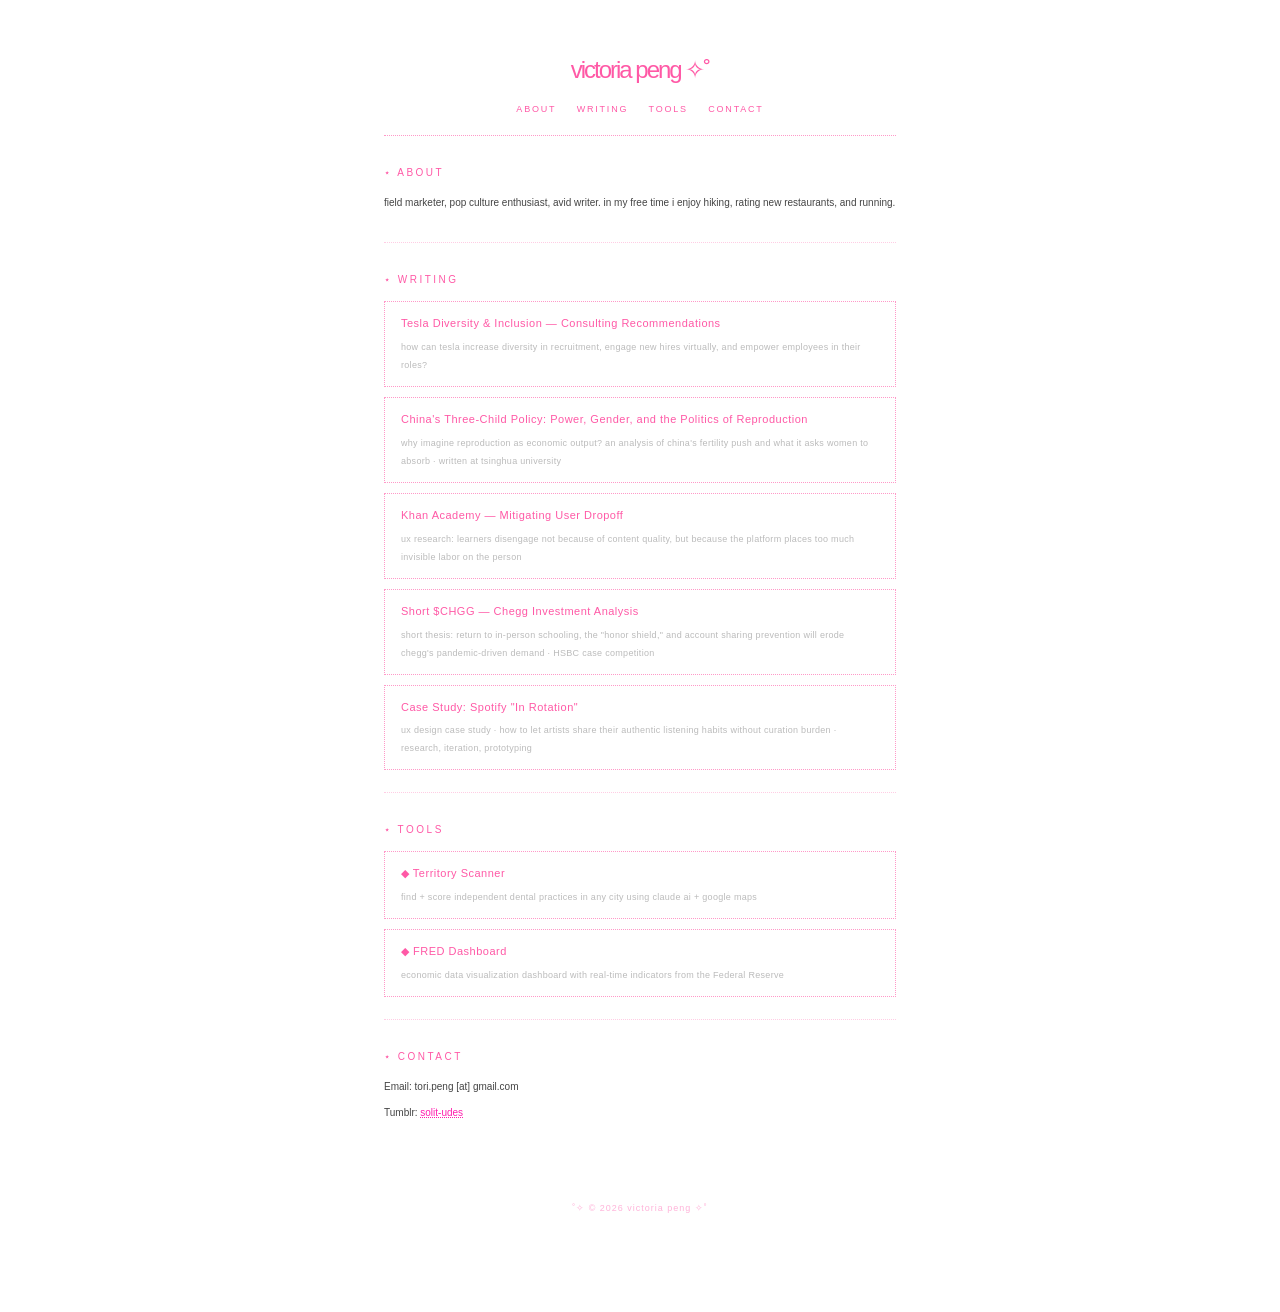
==== index.html @ 68c6b648 "Add Spotify case study to writing section" ====
<!DOCTYPE html>
<html lang="en">
<head>
  <meta charset="UTF-8">
  <meta name="viewport" content="width=device-width, initial-scale=1.0">
  <title>victoria peng</title>
  <style>
    * { margin: 0; padding: 0; box-sizing: border-box; }

    ::-webkit-scrollbar { width: 5px; }
    ::-webkit-scrollbar-track { background: #ffe8f4; }
    ::-webkit-scrollbar-thumb { background: #ff59a6; border-radius: 3px; }

    body {
      font-family: Verdana, sans-serif;
      font-size: 10px;
      background: #fff;
      color: #444;
      cursor: crosshair;
      line-height: 1.8;
    }

    a {
      color: #ff1bad;
      text-decoration: underline dotted;
    }
    a:hover { font-weight: bold; letter-spacing: 0.5px; }

    #container {
      max-width: 560px;
      margin: 48px auto;
      padding: 0 24px;
    }

    header {
      text-align: center;
      border-bottom: 1px dotted #ff99c8;
      padding-bottom: 18px;
      margin-bottom: 28px;
    }

    h1 {
      font-family: 'Century Gothic', 'Futura', 'Trebuchet MS', sans-serif;
      font-size: 24px;
      font-weight: 400;
      letter-spacing: -2px;
      color: #ff59a6;
      margin-bottom: 10px;
    }

    nav {
      font-size: 9px;
      letter-spacing: 1.8px;
      text-transform: uppercase;
    }
    nav a {
      color: #ff59a6;
      text-decoration: none;
      margin: 0 8px;
    }
    nav a:hover { text-decoration: underline dotted; font-weight: bold; }

    section {
      margin-bottom: 28px;
      border-bottom: 1px dotted #ffcde4;
      padding-bottom: 22px;
    }
    section:last-child { border-bottom: none; }

    h2 {
      font-family: 'Century Gothic', 'Futura', 'Trebuchet MS', sans-serif;
      font-size: 10px;
      font-weight: 400;
      color: #ff59a6;
      text-transform: uppercase;
      letter-spacing: 2.5px;
      margin-bottom: 12px;
    }

    p { margin-bottom: 8px; }

    ul { list-style: none; padding: 0; }
    ul li { padding: 2px 0; }
    ul li::before { content: '✧ '; color: #ffb3d9; }

    .tool-card {
      display: block;
      border: 1px dotted #ff99c8;
      padding: 12px 16px;
      margin-top: 10px;
      color: #444;
      text-decoration: none;
      transition: background 0.15s;
    }
    .tool-card:hover {
      background: #fff5fb;
      font-weight: normal;
      letter-spacing: 0;
    }
    .tool-card-title {
      font-family: 'Century Gothic', 'Futura', 'Trebuchet MS', sans-serif;
      font-size: 11px;
      color: #ff59a6;
      display: block;
      margin-bottom: 4px;
      letter-spacing: 0.5px;
    }
    .tool-card-desc {
      font-size: 9px;
      color: #bbb;
      letter-spacing: 0.3px;
    }

    footer {
      text-align: center;
      font-size: 9px;
      color: #ffb3d9;
      padding: 20px 0 48px;
      letter-spacing: 1px;
    }
  </style>
</head>
<body>
<div id="container">
  <header>
    <h1>victoria peng ✧˚</h1>
    <nav>
      <a href="#about">about</a>
      <a href="#writing">writing</a>
      <a href="#tools">tools</a>
      <a href="#contact">contact</a>
    </nav>
  </header>

  <main>
    <section id="about">
      <h2>⋆ about</h2>
      <p>field marketer, pop culture enthusiast, avid writer. in my free time i enjoy hiking, rating new restaurants, and running.</p>
    </section>

    <section id="writing">
      <h2>⋆ writing</h2>
      <a class="tool-card" href="tesla.html">
        <span class="tool-card-title">Tesla Diversity & Inclusion — Consulting Recommendations</span>
        <span class="tool-card-desc">how can tesla increase diversity in recruitment, engage new hires virtually, and empower employees in their roles?</span>
      </a>
      <a class="tool-card" href="china.html">
        <span class="tool-card-title">China's Three-Child Policy: Power, Gender, and the Politics of Reproduction</span>
        <span class="tool-card-desc">why imagine reproduction as economic output? an analysis of china's fertility push and what it asks women to absorb · written at tsinghua university</span>
      </a>
      <a class="tool-card" href="khan.html">
        <span class="tool-card-title">Khan Academy — Mitigating User Dropoff</span>
        <span class="tool-card-desc">ux research: learners disengage not because of content quality, but because the platform places too much invisible labor on the person</span>
      </a>
      <a class="tool-card" href="chegg.html">
        <span class="tool-card-title">Short $CHGG — Chegg Investment Analysis</span>
        <span class="tool-card-desc">short thesis: return to in-person schooling, the "honor shield," and account sharing prevention will erode chegg's pandemic-driven demand · HSBC case competition</span>
      </a>
      <a class="tool-card" href="case-studies/">
        <span class="tool-card-title">Case Study: Spotify "In Rotation"</span>
        <span class="tool-card-desc">ux design case study · how to let artists share their authentic listening habits without curation burden · research, iteration, prototyping</span>
      </a>
    </section>

    <section id="tools">
      <h2>⋆ tools</h2>
      <a class="tool-card" href="territory.html">
        <span class="tool-card-title">◆ Territory Scanner</span>
        <span class="tool-card-desc">find + score independent dental practices in any city using claude ai + google maps</span>
      </a>
      <a class="tool-card" href="dashboard/">
        <span class="tool-card-title">◆ FRED Dashboard</span>
        <span class="tool-card-desc">economic data visualization dashboard with real-time indicators from the Federal Reserve</span>
      </a>
    </section>

    <section id="contact">
      <h2>⋆ contact</h2>
      <p>Email: tori.peng [at] gmail.com</p>
      <p>Tumblr: <a href="https://solit-udes.tumblr.com/" target="_blank">solit-udes</a></p>
    </section>
  </main>

  <footer>˚✧ © 2026 victoria peng ✧˚</footer>
</div>
</body>
</html>
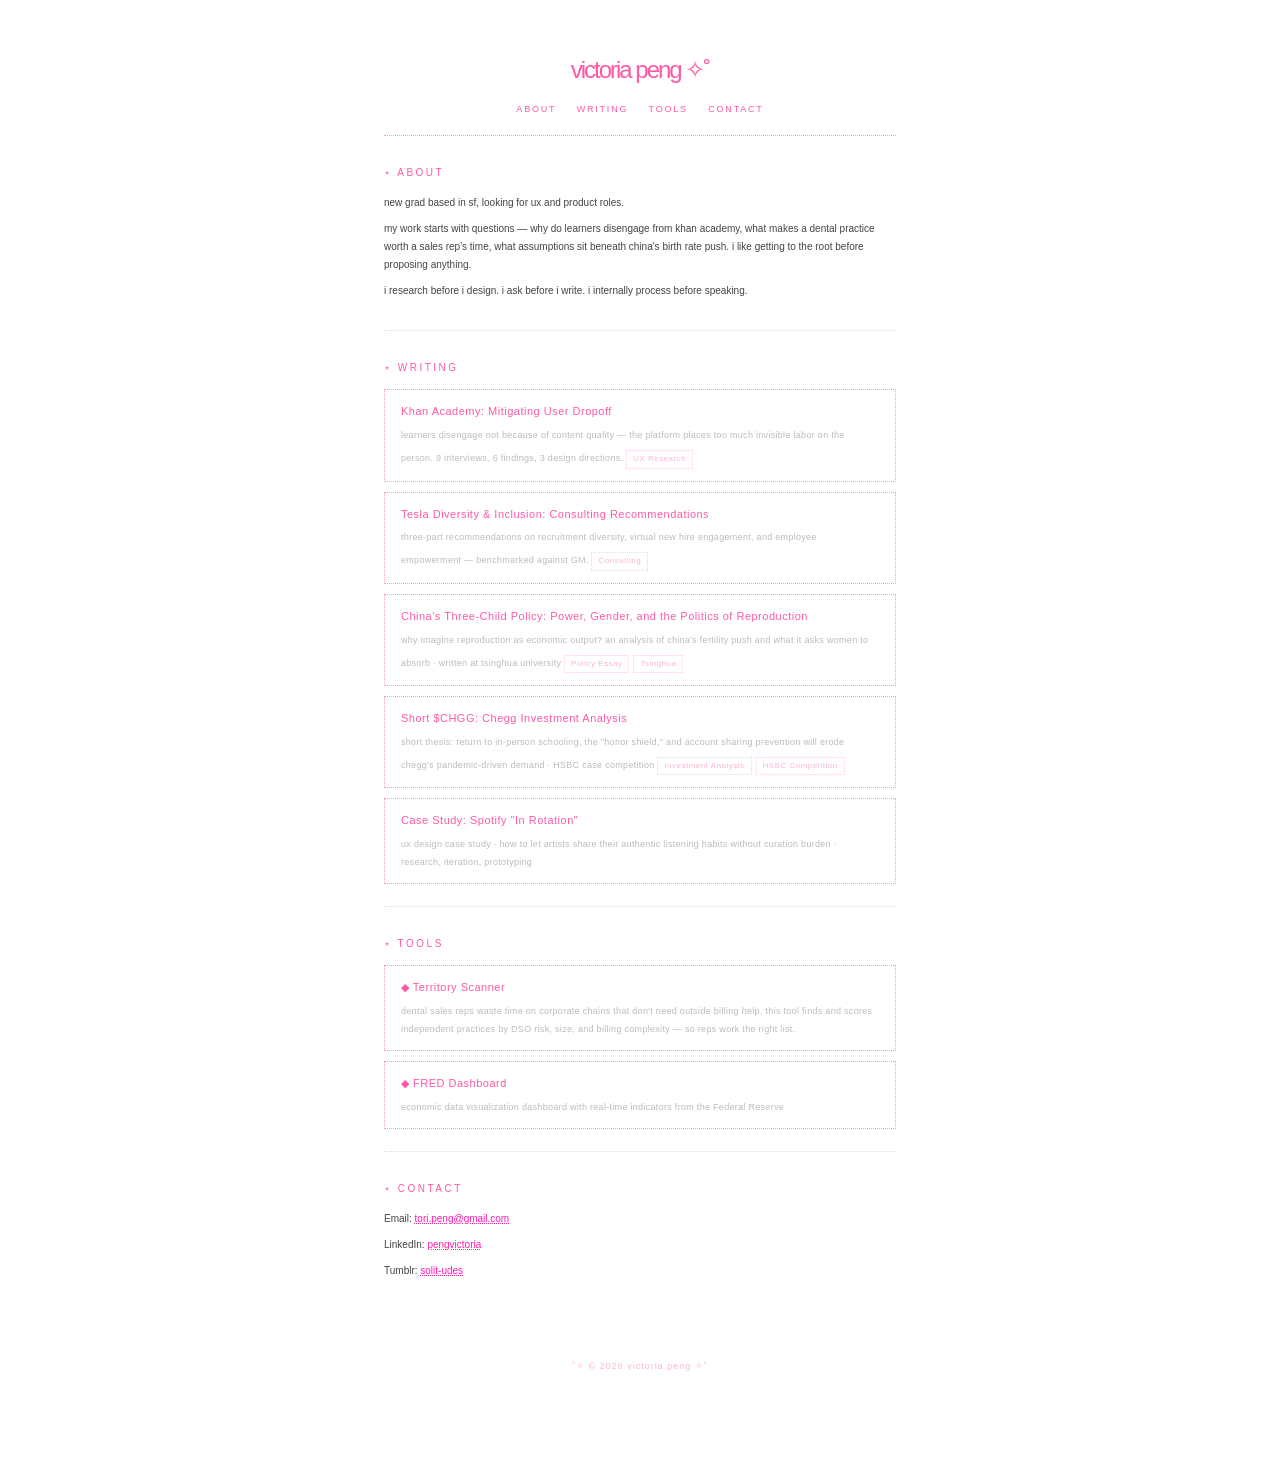
==== commit fcce1e26: "update about, contact, writing tags, tools copy for UX job search" ====
--- a/index.html
+++ b/index.html
@@ -109,6 +109,16 @@
       font-size: 9px;
       color: #bbb;
       letter-spacing: 0.3px;
+    }
+    .tool-card-tag {
+      display: inline-block;
+      font-size: 8px;
+      color: #ffb3d9;
+      border: 1px dotted #ffcde4;
+      padding: 1px 6px;
+      margin-top: 6px;
+      margin-right: 4px;
+      letter-spacing: 0.5px;
     }
 
     footer {
@@ -135,28 +145,34 @@
   <main>
     <section id="about">
       <h2>⋆ about</h2>
-      <p>field marketer, pop culture enthusiast, avid writer. in my free time i enjoy hiking, rating new restaurants, and running.</p>
+      <p>new grad based in sf, looking for ux and product roles.</p>
+      <p>my work starts with questions — why do learners disengage from khan academy, what makes a dental practice worth a sales rep's time, what assumptions sit beneath china's birth rate push. i like getting to the root before proposing anything.</p>
+      <p>i research before i design. i ask before i write. i internally process before speaking.</p>
     </section>
 
     <section id="writing">
       <h2>⋆ writing</h2>
+      <a class="tool-card" href="khan.html">
+        <span class="tool-card-title">Khan Academy: Mitigating User Dropoff</span>
+        <span class="tool-card-desc">learners disengage not because of content quality — the platform places too much invisible labor on the person. 9 interviews, 6 findings, 3 design directions.</span>
+        <span class="tool-card-tag">UX Research</span>
+      </a>
       <a class="tool-card" href="tesla.html">
-        <span class="tool-card-title">Tesla Diversity & Inclusion — Consulting Recommendations</span>
-        <span class="tool-card-desc">how can tesla increase diversity in recruitment, engage new hires virtually, and empower employees in their roles?</span>
+        <span class="tool-card-title">Tesla Diversity & Inclusion: Consulting Recommendations</span>
+        <span class="tool-card-desc">three-part recommendations on recruitment diversity, virtual new hire engagement, and employee empowerment — benchmarked against GM.</span>
+        <span class="tool-card-tag">Consulting</span>
       </a>
       <a class="tool-card" href="china.html">
         <span class="tool-card-title">China's Three-Child Policy: Power, Gender, and the Politics of Reproduction</span>
         <span class="tool-card-desc">why imagine reproduction as economic output? an analysis of china's fertility push and what it asks women to absorb · written at tsinghua university</span>
-      </a>
-      <a class="tool-card" href="khan.html">
-        <span class="tool-card-title">Khan Academy — Mitigating User Dropoff</span>
-        <span class="tool-card-desc">ux research: learners disengage not because of content quality, but because the platform places too much invisible labor on the person</span>
+        <span class="tool-card-tag">Policy Essay</span><span class="tool-card-tag">Tsinghua</span>
       </a>
       <a class="tool-card" href="chegg.html">
-        <span class="tool-card-title">Short $CHGG — Chegg Investment Analysis</span>
+        <span class="tool-card-title">Short $CHGG: Chegg Investment Analysis</span>
         <span class="tool-card-desc">short thesis: return to in-person schooling, the "honor shield," and account sharing prevention will erode chegg's pandemic-driven demand · HSBC case competition</span>
-      </a>
-      <a class="tool-card" href="case-studies/">
+        <span class="tool-card-tag">Investment Analysis</span><span class="tool-card-tag">HSBC Competition</span>
+      </a>
+      <a class="tool-card" href="spotify.html">
         <span class="tool-card-title">Case Study: Spotify "In Rotation"</span>
         <span class="tool-card-desc">ux design case study · how to let artists share their authentic listening habits without curation burden · research, iteration, prototyping</span>
       </a>
@@ -166,7 +182,7 @@
       <h2>⋆ tools</h2>
       <a class="tool-card" href="territory.html">
         <span class="tool-card-title">◆ Territory Scanner</span>
-        <span class="tool-card-desc">find + score independent dental practices in any city using claude ai + google maps</span>
+        <span class="tool-card-desc">dental sales reps waste time on corporate chains that don't need outside billing help. this tool finds and scores independent practices by DSO risk, size, and billing complexity — so reps work the right list.</span>
       </a>
       <a class="tool-card" href="dashboard/">
         <span class="tool-card-title">◆ FRED Dashboard</span>
@@ -176,7 +192,8 @@
 
     <section id="contact">
       <h2>⋆ contact</h2>
-      <p>Email: tori.peng [at] gmail.com</p>
+      <p>Email: <a href="mailto:tori.peng@gmail.com">tori.peng@gmail.com</a></p>
+      <p>LinkedIn: <a href="https://linkedin.com/in/pengvictoria" target="_blank">pengvictoria</a></p>
       <p>Tumblr: <a href="https://solit-udes.tumblr.com/" target="_blank">solit-udes</a></p>
     </section>
   </main>
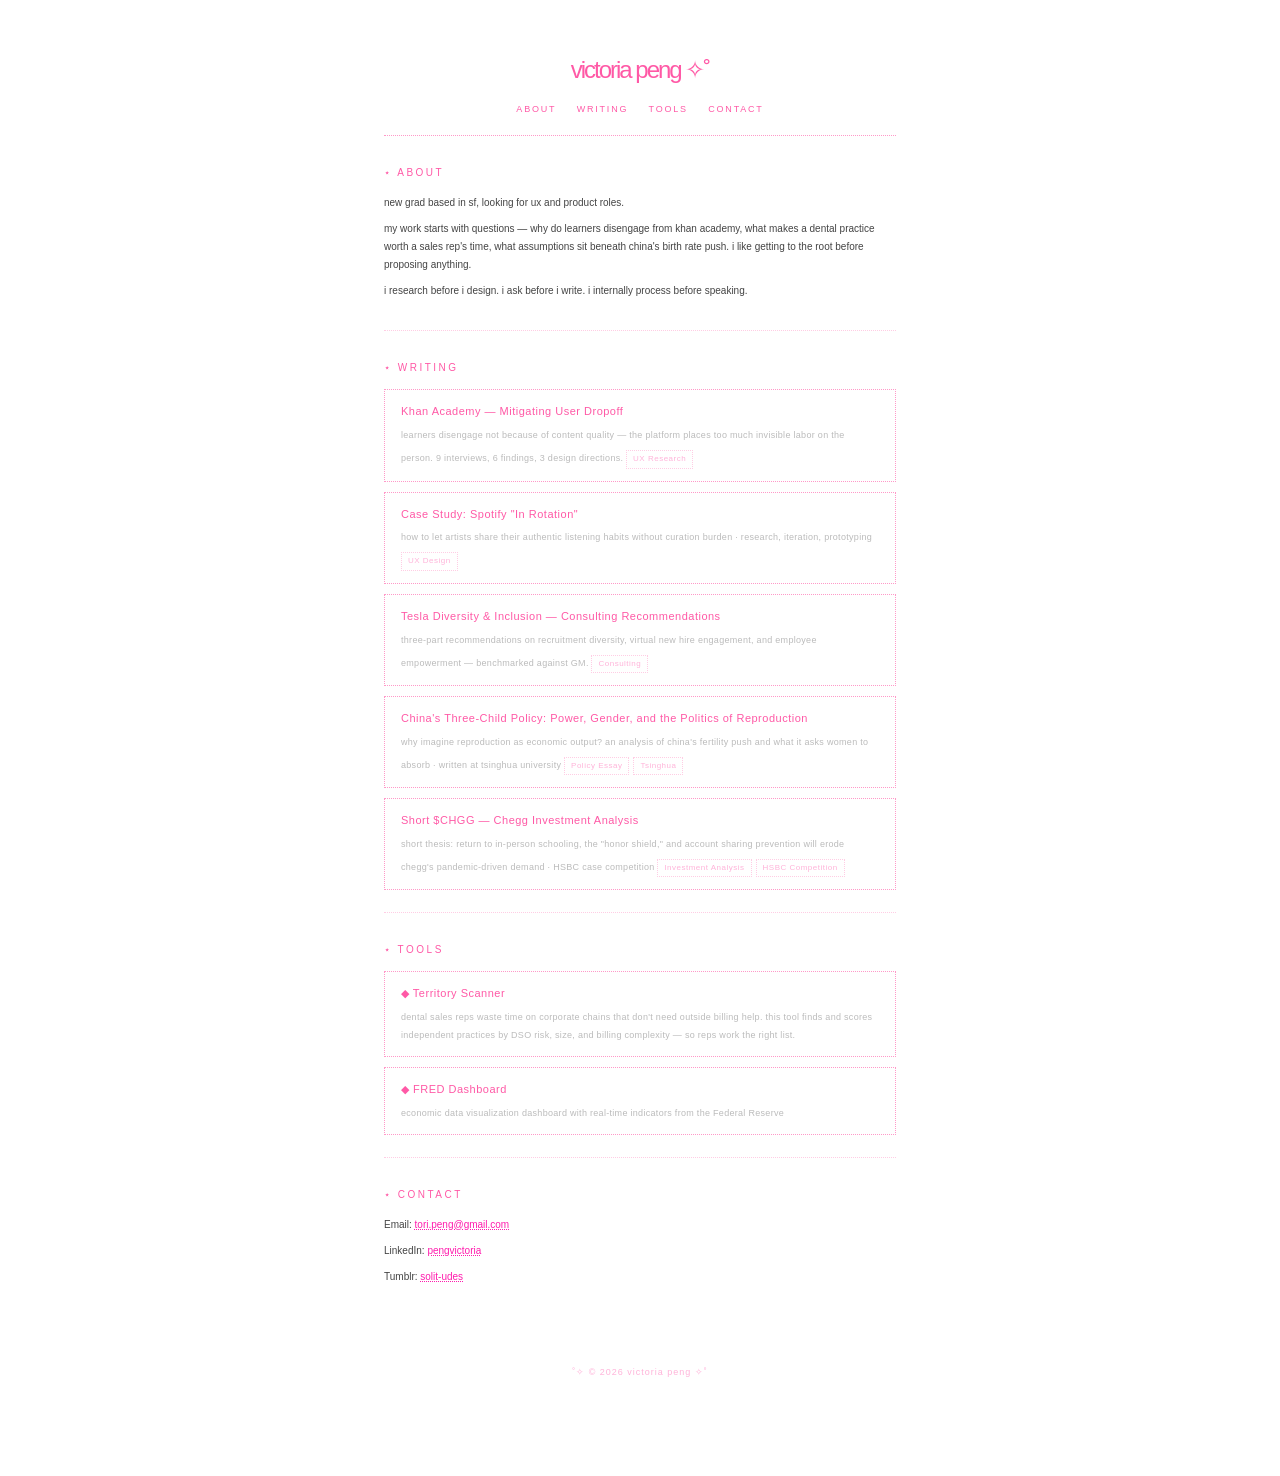
==== commit 67a80bec: "update about, contact, writing tags, tools copy for UX job search" ====
--- a/index.html
+++ b/index.html
@@ -153,12 +153,17 @@
     <section id="writing">
       <h2>⋆ writing</h2>
       <a class="tool-card" href="khan.html">
-        <span class="tool-card-title">Khan Academy: Mitigating User Dropoff</span>
+        <span class="tool-card-title">Khan Academy — Mitigating User Dropoff</span>
         <span class="tool-card-desc">learners disengage not because of content quality — the platform places too much invisible labor on the person. 9 interviews, 6 findings, 3 design directions.</span>
         <span class="tool-card-tag">UX Research</span>
       </a>
+      <a class="tool-card" href="spotify.html">
+        <span class="tool-card-title">Case Study: Spotify "In Rotation"</span>
+        <span class="tool-card-desc">how to let artists share their authentic listening habits without curation burden · research, iteration, prototyping</span>
+        <span class="tool-card-tag">UX Design</span>
+      </a>
       <a class="tool-card" href="tesla.html">
-        <span class="tool-card-title">Tesla Diversity & Inclusion: Consulting Recommendations</span>
+        <span class="tool-card-title">Tesla Diversity & Inclusion — Consulting Recommendations</span>
         <span class="tool-card-desc">three-part recommendations on recruitment diversity, virtual new hire engagement, and employee empowerment — benchmarked against GM.</span>
         <span class="tool-card-tag">Consulting</span>
       </a>
@@ -168,13 +173,9 @@
         <span class="tool-card-tag">Policy Essay</span><span class="tool-card-tag">Tsinghua</span>
       </a>
       <a class="tool-card" href="chegg.html">
-        <span class="tool-card-title">Short $CHGG: Chegg Investment Analysis</span>
+        <span class="tool-card-title">Short $CHGG — Chegg Investment Analysis</span>
         <span class="tool-card-desc">short thesis: return to in-person schooling, the "honor shield," and account sharing prevention will erode chegg's pandemic-driven demand · HSBC case competition</span>
         <span class="tool-card-tag">Investment Analysis</span><span class="tool-card-tag">HSBC Competition</span>
-      </a>
-      <a class="tool-card" href="spotify.html">
-        <span class="tool-card-title">Case Study: Spotify "In Rotation"</span>
-        <span class="tool-card-desc">ux design case study · how to let artists share their authentic listening habits without curation burden · research, iteration, prototyping</span>
       </a>
     </section>
 
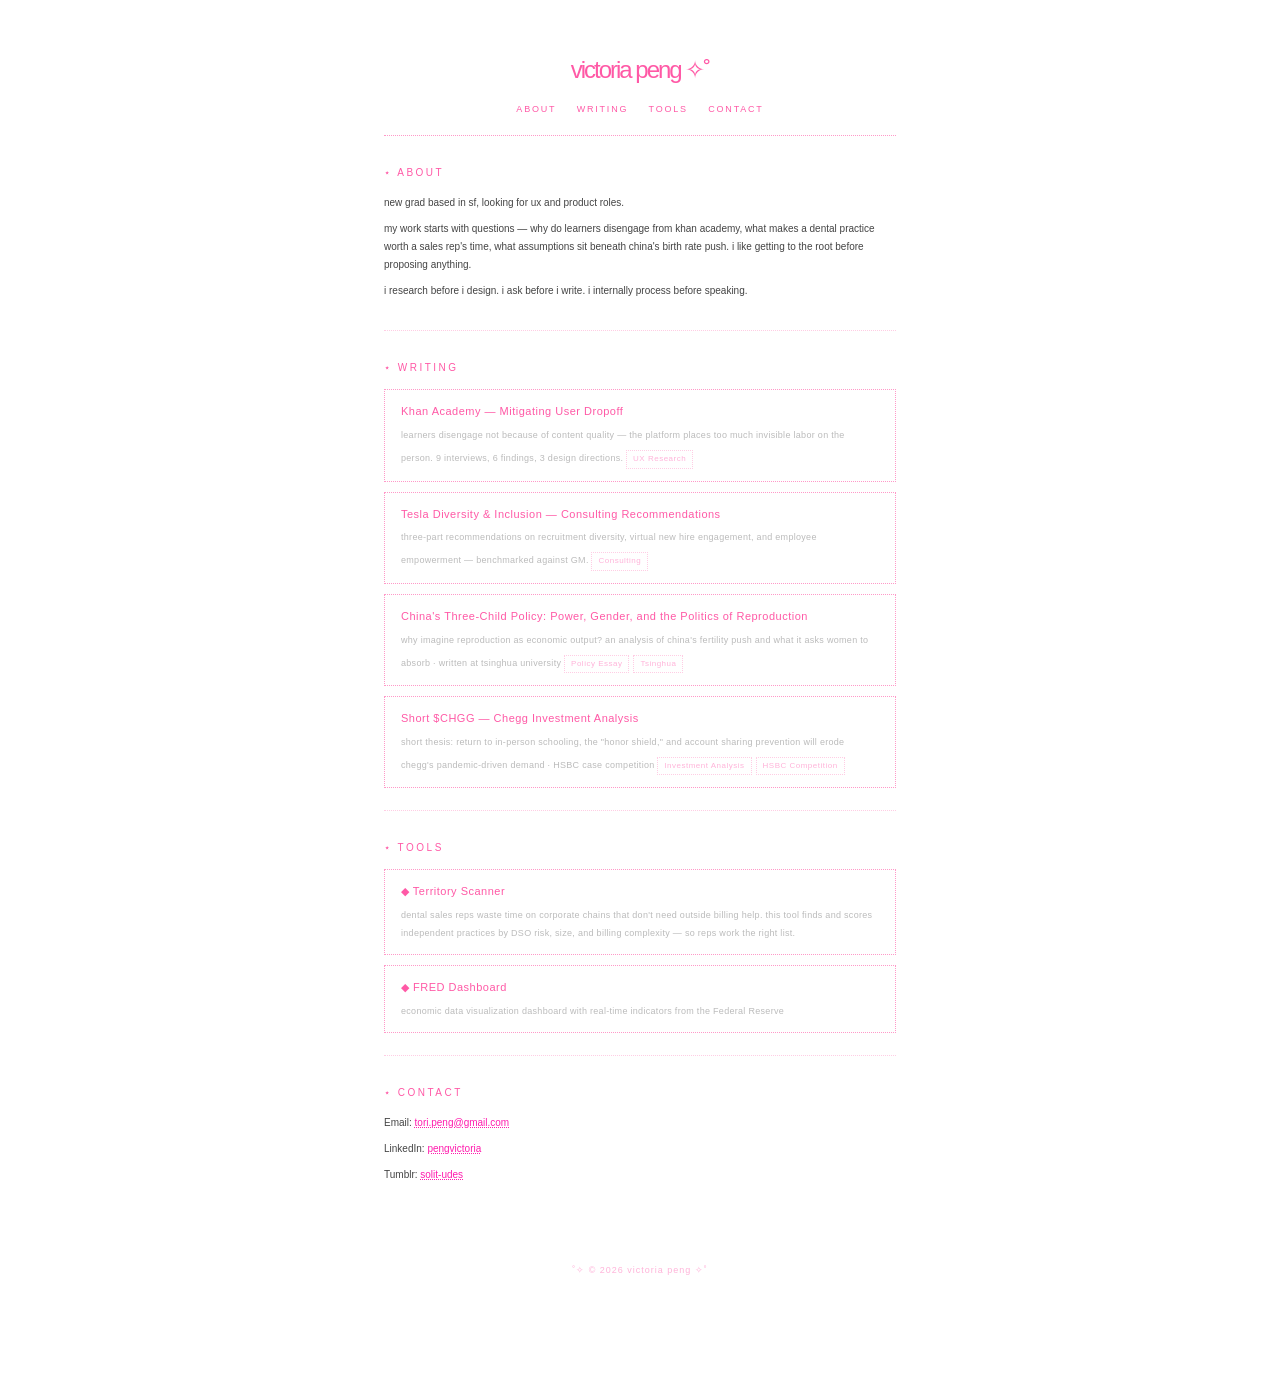
==== commit e5551bfc: "remove Spotify article from writing section" ====
--- a/index.html
+++ b/index.html
@@ -157,12 +157,7 @@
         <span class="tool-card-desc">learners disengage not because of content quality — the platform places too much invisible labor on the person. 9 interviews, 6 findings, 3 design directions.</span>
         <span class="tool-card-tag">UX Research</span>
       </a>
-      <a class="tool-card" href="spotify.html">
-        <span class="tool-card-title">Case Study: Spotify "In Rotation"</span>
-        <span class="tool-card-desc">how to let artists share their authentic listening habits without curation burden · research, iteration, prototyping</span>
-        <span class="tool-card-tag">UX Design</span>
-      </a>
-      <a class="tool-card" href="tesla.html">
+<a class="tool-card" href="tesla.html">
         <span class="tool-card-title">Tesla Diversity & Inclusion — Consulting Recommendations</span>
         <span class="tool-card-desc">three-part recommendations on recruitment diversity, virtual new hire engagement, and employee empowerment — benchmarked against GM.</span>
         <span class="tool-card-tag">Consulting</span>
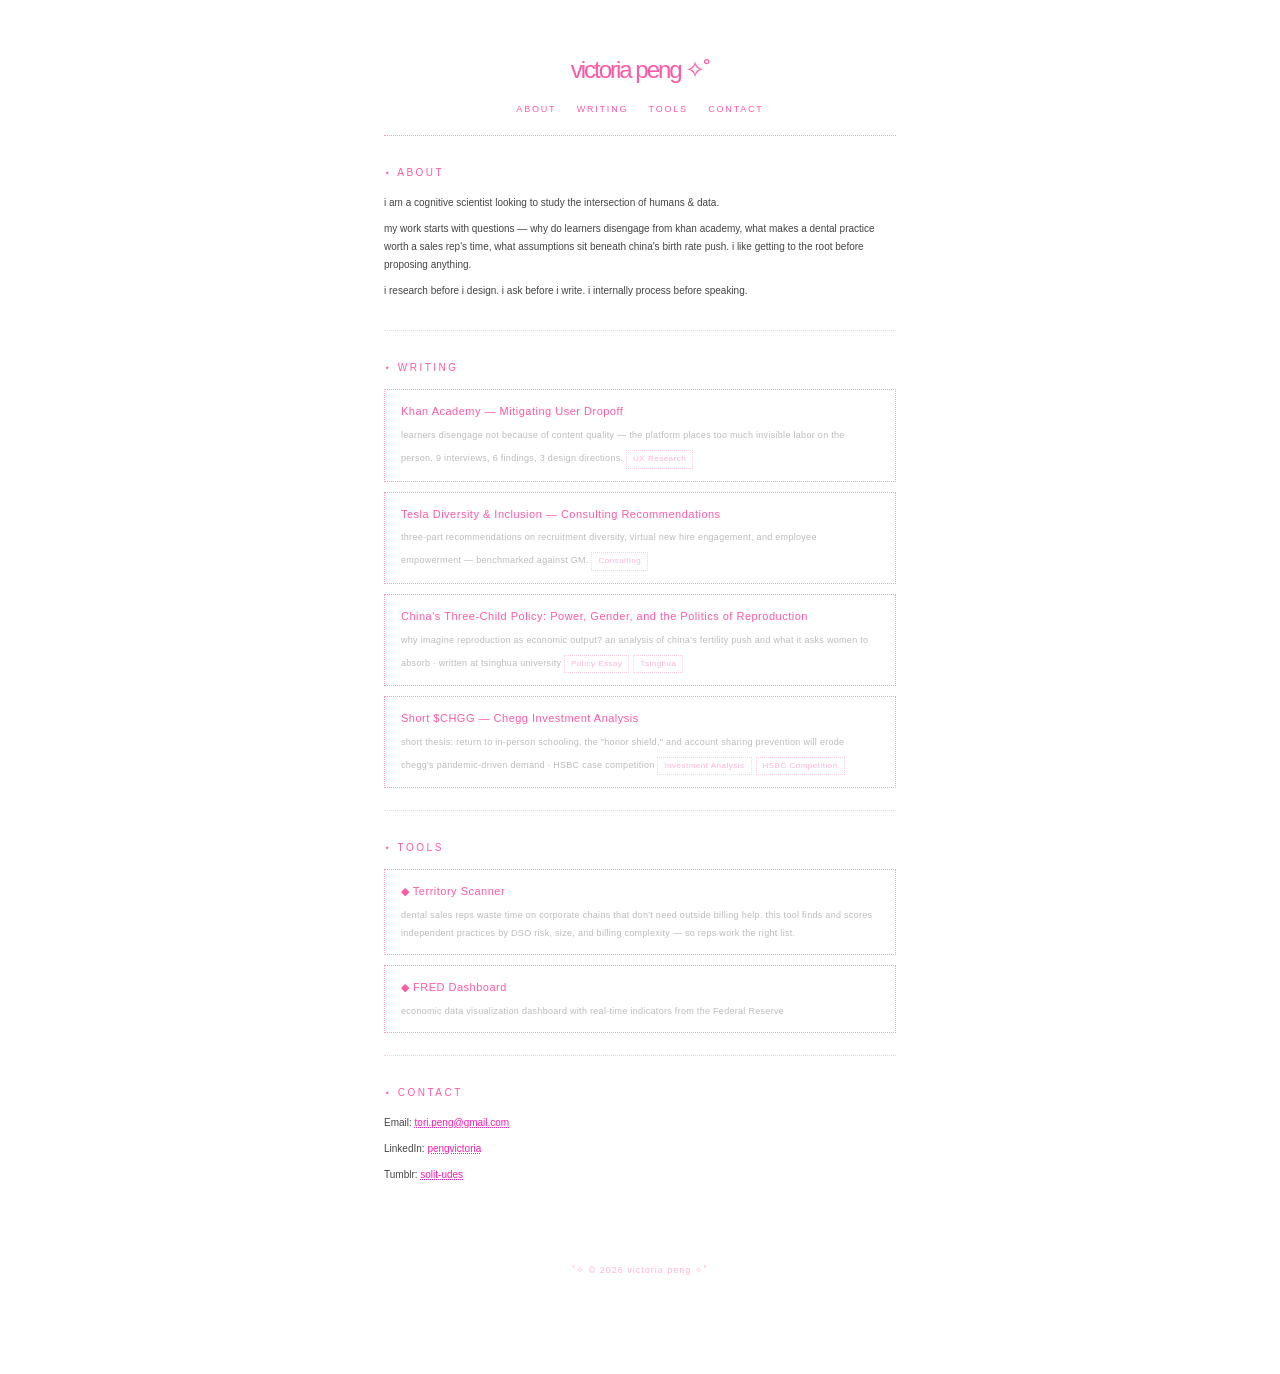
==== commit e7022de1: "update about section tagline" ====
--- a/index.html
+++ b/index.html
@@ -145,7 +145,7 @@
   <main>
     <section id="about">
       <h2>⋆ about</h2>
-      <p>new grad based in sf, looking for ux and product roles.</p>
+      <p>i am a cognitive scientist looking to study the intersection of humans & data.</p>
       <p>my work starts with questions — why do learners disengage from khan academy, what makes a dental practice worth a sales rep's time, what assumptions sit beneath china's birth rate push. i like getting to the root before proposing anything.</p>
       <p>i research before i design. i ask before i write. i internally process before speaking.</p>
     </section>
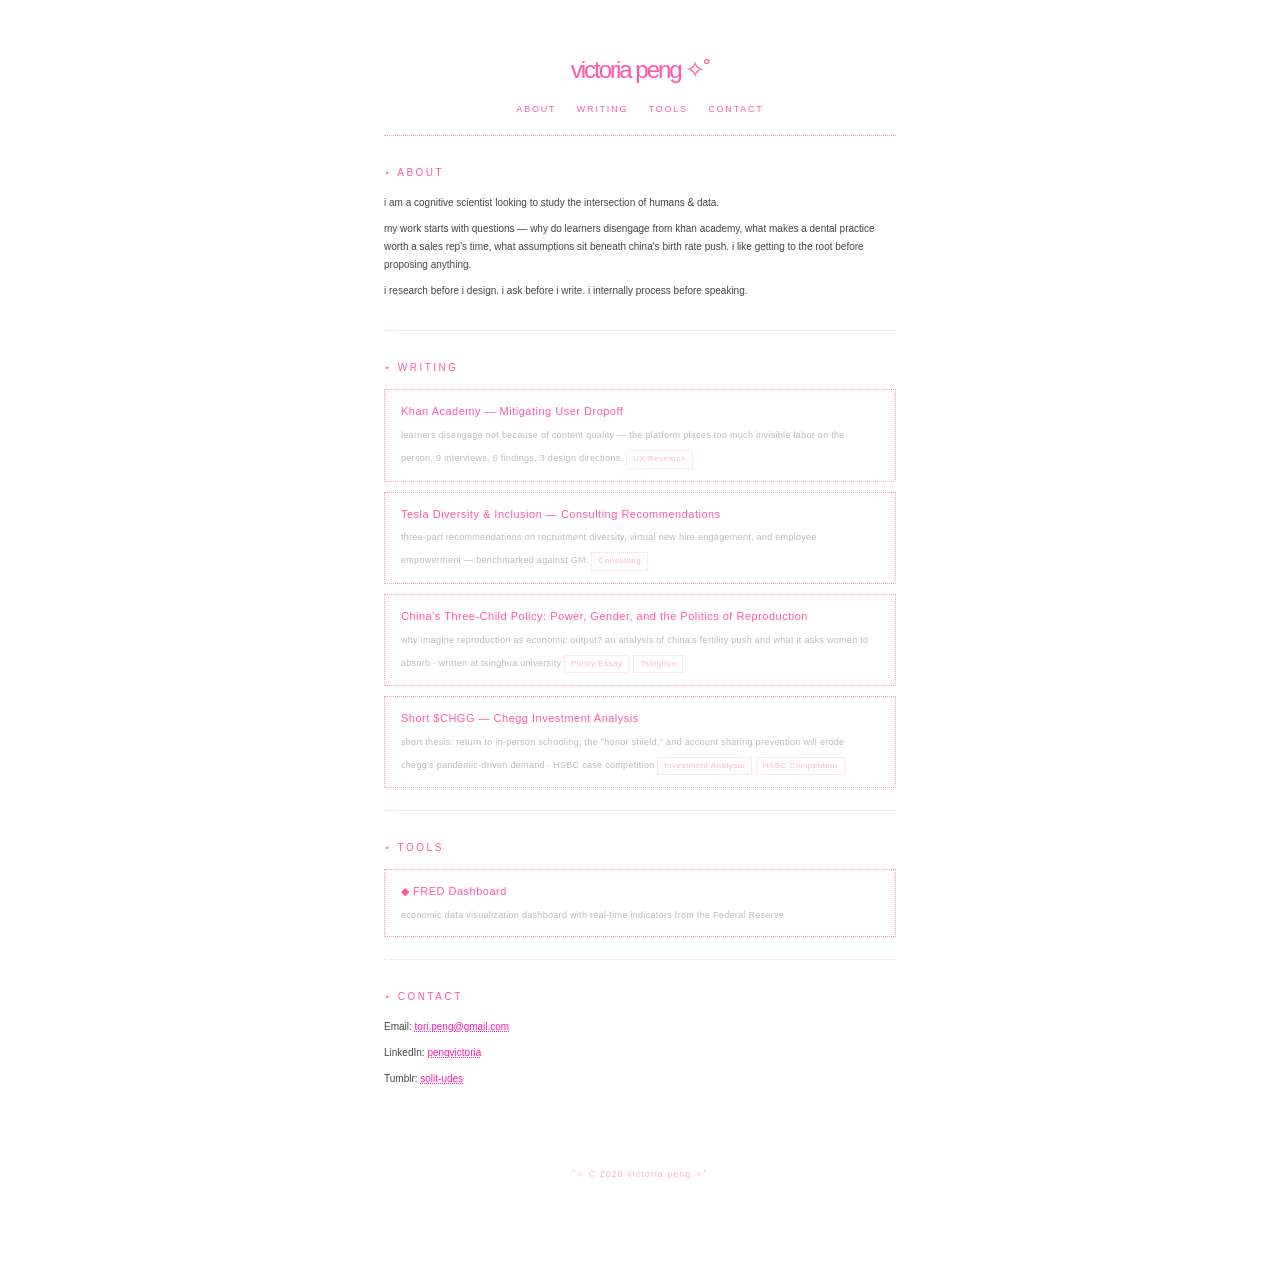
==== commit 73794a15: "remove Territory Scanner from tools section" ====
--- a/index.html
+++ b/index.html
@@ -176,11 +176,7 @@
 
     <section id="tools">
       <h2>⋆ tools</h2>
-      <a class="tool-card" href="territory.html">
-        <span class="tool-card-title">◆ Territory Scanner</span>
-        <span class="tool-card-desc">dental sales reps waste time on corporate chains that don't need outside billing help. this tool finds and scores independent practices by DSO risk, size, and billing complexity — so reps work the right list.</span>
-      </a>
-      <a class="tool-card" href="dashboard/">
+<a class="tool-card" href="dashboard/">
         <span class="tool-card-title">◆ FRED Dashboard</span>
         <span class="tool-card-desc">economic data visualization dashboard with real-time indicators from the Federal Reserve</span>
       </a>
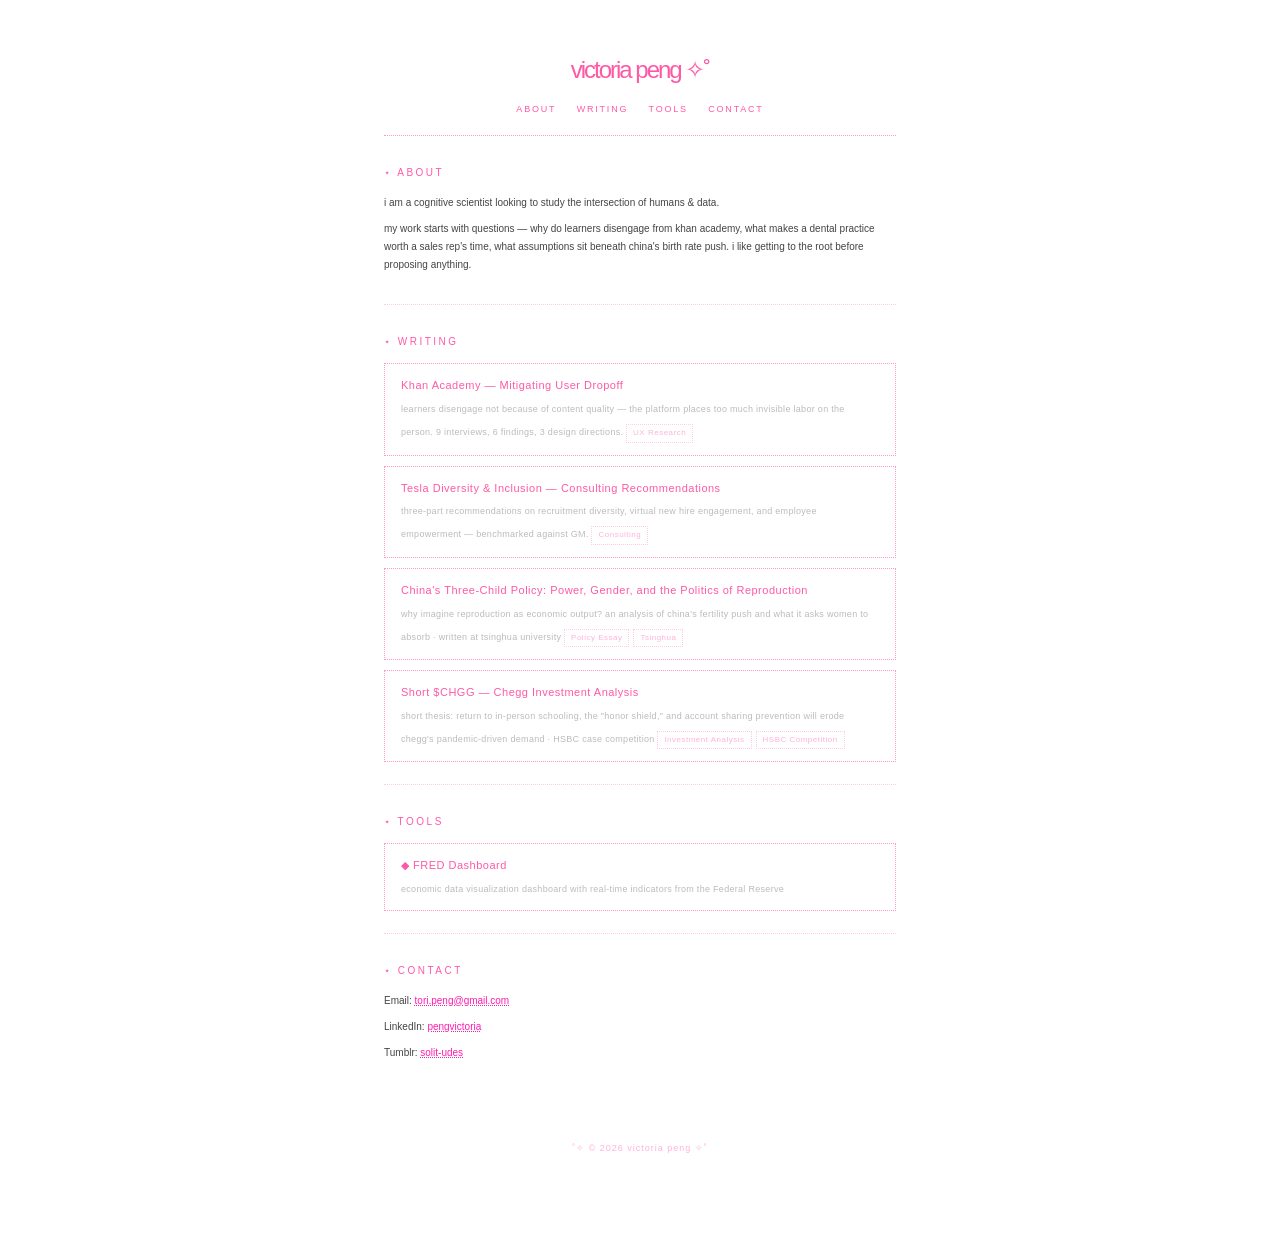
==== commit 5eb82410: "remove third about sentence, keep two-paragraph description Co-Authored-By: Claude Sonnet 4.6 <norep" ====
--- a/index.html
+++ b/index.html
@@ -147,7 +147,6 @@
       <h2>⋆ about</h2>
       <p>i am a cognitive scientist looking to study the intersection of humans & data.</p>
       <p>my work starts with questions — why do learners disengage from khan academy, what makes a dental practice worth a sales rep's time, what assumptions sit beneath china's birth rate push. i like getting to the root before proposing anything.</p>
-      <p>i research before i design. i ask before i write. i internally process before speaking.</p>
     </section>
 
     <section id="writing">
